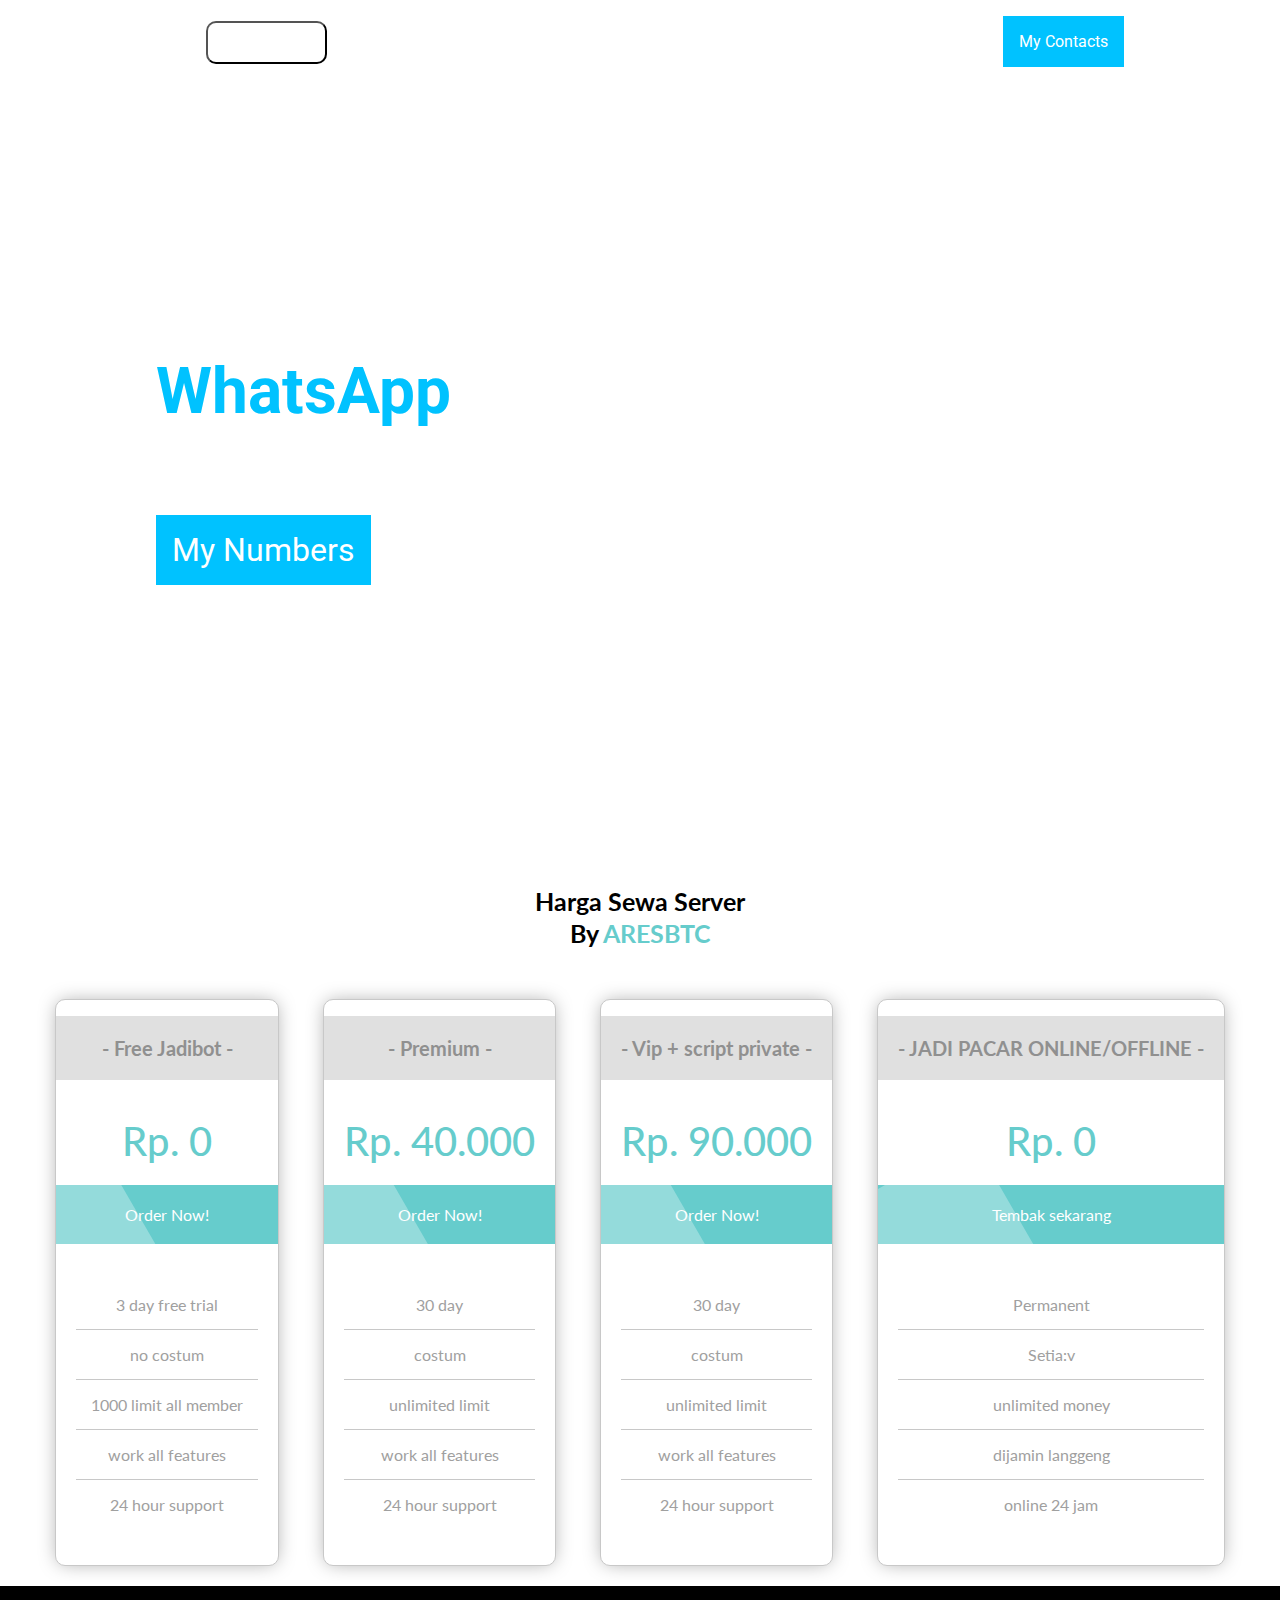
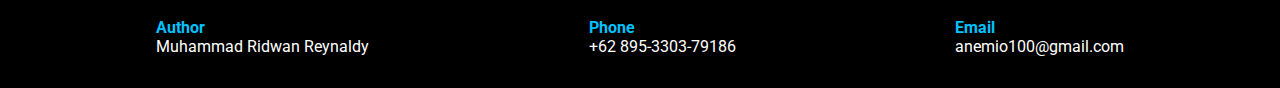
==== index.html @ dde26227 "Update index.html" ====
<!doctype html>
<html lang='en'>

<head>
    <meta charset="UTF-8" />
    <meta name="viewport" content="width-device-width, initial-scale=1.0" />
    <title>Ares Btc</title>
    <link rel="stylesheet" href="https://cdnjs.cloudflare.com/ajax/libs/font-awesome/5.14.0/css/all.min.css" link
        rel="stylesheet" href="css/style.scss" />
    <link href="https://fonts.googleapis.com/css?family=Lato:400,300,700,100" rel="stylesheet" type="text/css">

    <style>
        @import url("https://fonts.googleapis.com/css2?family=Roboto:wght@300;400;500;700;900&display=swap");

        * {
            box-sizing: border-box;
        }

        body {
            background-color: #fff;
            font-family: "Roboto", sans-serif;
            margin: 0;
        }

        .container {
            padding: 1rem;
            margin: 0 auto;
            max-width: 100%;
            width: 1000px;
        }

        header {
            background-image: url("https://l.top4top.io/p_2155hxgxy0.png");
            background-size: cover;
            background-position: center center;
            color: white;
            display: flex;
            flex-direction: column;
            align-items: flex-start;
            min-height: calc(100vh - 102px);
        }

        .content {
            font-size: 2rem;
            margin: auto;
            max-width: 100%;
        }

        .content h1 {
            color: #00c2ff;
            margin-bottom: 0;
        }

        nav {
            display: flex;
            justify-content: space-between;
        }

        nav .logo {
            font-size: 2.5rem;
        }

        nav ul {
            display: flex;
            list-style-type: none;
            padding: 0;
        }

        nav li a {
            color: white;
            padding: 1rem;
            text-decoration: none;
        }

        .selected {
            font-weight: bold;
        }

        .highlight {
            background-color: #00c2ff;
            color: white;
            padding: 1rem;
            text-decoration: none;
        }

        footer {
            background-color: #000;
            color: #fff;
            padding: 1rem;
        }

        footer ul {
            display: flex;
            align-items: center;
            justify-content: space-between;
            list-style-type: none;
            padding: 0;
        }

        footer strong {
            color: #00c2ff;
        }

        footer p {
            margin: 0;
        }

        @media screen and (max-width: 700px) {
            .content {
                margin: 2rem auto 0;
                font-size: 1.4rem;
            }

            nav ul {
                flex-direction: column;
            }

            nav li:not(:last-child) {
                margin-bottom: 1rem;
            }

            nav .highlight {
                display: none;
            }

            footer ul {
                flex-direction: column;
                justify-content: center;
            }

            footer li {
                margin: 1rem;
                text-align: center;
            }
        }

        /* pricing */

        a {
            text-decoration: none;
        }

        .price-header h1 {
            text-align: center;
            font-family: 'Lato', sans-serif;
            font-size: 25px;
            line-height: 32px;
            padding-top: 70px;
        }

        h1 a {
            color: #66CCCC;
        }

        .price-table-wrapper {
            font-family: 'Lato', sans-serif;
            text-align: center;
            margin-top: 30px;
        }

        .price-table-wrapper .featured-table {
            box-shadow: 0px 0px 19px -3px rgba(0, 0, 0, 0.36);
        }

        .price-table-wrapper .pricing-table {
            display: inline-block;
            border: 1px solid #C8C8C8;
            border-radius: 10px;
            background: white;
            margin: 20px;
            transition: all 0.3s ease-in-out;
        }

        .price-table-wrapper .pricing-table__header {
            padding: 20px;
            font-size: 20px;
            color: #909090;
            background: #E0E0E0;
        }

        .price-table-wrapper .pricing-table__price {
            color: #66CCCC;
            padding: 20px;
            margin: auto;
            font-size: 40px;
            font-weight: 500;
        }

        .price-table-wrapper .pricing-table__button {
            display: block;
            background: #66CCCC;
            text-decoration: none;
            padding: 20px;
            color: white;
            position: relative;
            overflow: hidden;
            transition: all 0.3s ease-in-out;
        }

        .price-table-wrapper .pricing-table__button:before {
            position: absolute;
            left: -20%;
            top: -10%;
            content: '';
            width: 60%;
            height: 220%;
            transform: rotate(-30deg);
            background: white;
            opacity: .3;
            transition: all 0.3s ease-in-out;
        }

        .price-table-wrapper .pricing-table__button:after {
            position: absolute;
            content: '>';
            top: 0;
            right: 0;
            font-size: 25px;
            padding: 15px;
            padding-right: 40px;
            color: white;
            opacity: 0;
            transition: all 0.3s ease-in-out;
        }

        .price-table-wrapper .pricing-table__button:hover {
            background: black;
        }

        .price-table-wrapper .pricing-table__list {
            padding: 20px;
            color: #A0A0A0;
        }

        .price-table-wrapper .pricing-table__list li {
            padding: 15px;
            border-bottom: 1px solid #C8C8C8;
            list-style: none;
        }

        .price-table-wrapper .pricing-table__list li:last-child {
            border: none;
        }

        .price-table-wrapper .pricing-table:hover {
            box-shadow: 0px 0px 19px -3px rgba(0, 0, 0, 0.36);
        }

        .price-table-wrapper .pricing-table:hover .pricing-table__button {
            padding-left: 0;
            padding-right: 35px;
        }

        .price-table-wrapper .pricing-table:hover .pricing-table__button:before {
            top: -80%;
            transform: rotate(0deg);
            width: 100%;
        }

        .price-table-wrapper .pricing-table:hover .pricing-table__button:after {
            opacity: 1;
            padding-right: 15px;
        }
    </style>
</head>

<body>
    <header>
        <nav class="container">
            <div class="logo">
                <i class="fas fa-robot"></i><button onclick="typeWriter()"
                    style="border-radius: 10px; background: none; opacity: 10px;">
                    <font id="demo" face="aladin" size="6" color="white">AresBtc<br></font>
                </button>
            </div>
            <ul>
                <li><a href="#" class="selected">Home</a></li>
                <li><a href="https://wa.me/6281802626072">Contact</a></li>
                <li><a href="/about/">My About</a></li>
                <li><a href="https://wa.me/6281802626072" class="highlight">My Contacts</a></li>
            </ul>
        </nav>
        <div class="content">
            <div class="container">
                <h1>WhatsApp</h1>
                <p>Numbers WhatsApp</p>
                <a class="highlight" href="https://wa.me/6281802626072">My Numbers</a>
            </div>
        </div>
    </header>

    <!-- Pricing -->
    <div class="price-header">
        <h1>Harga Sewa Server <br> By <a target="blank" href="https://instagram.com/genzai66">ARESBTC
            </a></h1>
    </div>

    <div class="price-table-wrapper">
        <div class="pricing-table featured-table">
            <h2 class="pricing-table__header">- Free Jadibot -</h2>
            <h3 class="pricing-table__price">Rp. 0</h3>
            <a target="blank" class="pricing-table__button" href="https://wa.me/6281802626072">
                Order Now!
            </a>
            <ul class="pricing-table__list">
                <li>3 day free trial</li>
                <li>no costum</li>
                <li>1000 limit all member</li>
                <li>work all features</li>
                <li>24 hour support</li>
            </ul>
        </div>
        <div class="pricing-table featured-table">
            <h2 class="pricing-table__header">- Premium -</h2>
            <h3 class="pricing-table__price">Rp. 40.000</h3>
            <a target="blank" class="pricing-table__button" href="https://wa.me/6281802626072">
                Order Now!
            </a>
            <ul class="pricing-table__list">
                <li>30 day</li>
                <li>costum</li>
                <li>unlimited limit</li>
                <li>work all features</li>
                <li>24 hour support</li>
            </ul>
        </div>
        <div class="pricing-table featured-table">
            <h2 class="pricing-table__header">- Vip + script private -</h2>
            <h3 class="pricing-table__price">Rp. 90.000</h3>
            <a target="blank" class="pricing-table__button" href="https://wa.me/6281802626072">
                Order Now!
            </a>
            <ul class="pricing-table__list">
                <li>30 day</li>
                <li>costum</li>
                <li>unlimited limit</li>
                <li>work all features</li>
                <li>24 hour support</li>
            </ul>
        </div>
        <div class="pricing-table featured-table">
            <h2 class="pricing-table__header">- JADI PACAR ONLINE/OFFLINE -</h2>
            <h3 class="pricing-table__price">Rp. 0</h3>
            <a target="blank" class="pricing-table__button" href="https://wa.me/6281802626072?text=aku+mau+jadi+pacar+aja">
                Tembak sekarang
            </a>
            <ul class="pricing-table__list">
                <li>Permanent</li>
                <li>Setia:v</li>
                <li>unlimited money</li>
                <li>dijamin langgeng</li>
                <li>online 24 jam</li>
            </ul>
        </div>
    </div>
    <!-- End of Pricing -->

    <footer>
        <ul class="container">
            <li>
                <strong>Author</strong>
                <p>Muhammad Ridwan Reynaldy</p>
            </li>
            <li>
                <strong>Phone</strong>
                <p>+62 895-3303-79186</p>
            </li>
            <li>
                <strong>Email</strong>
                <p>anemio100@gmail.com</p>
            </li>
        </ul>
    </footer>
</body>
<html>
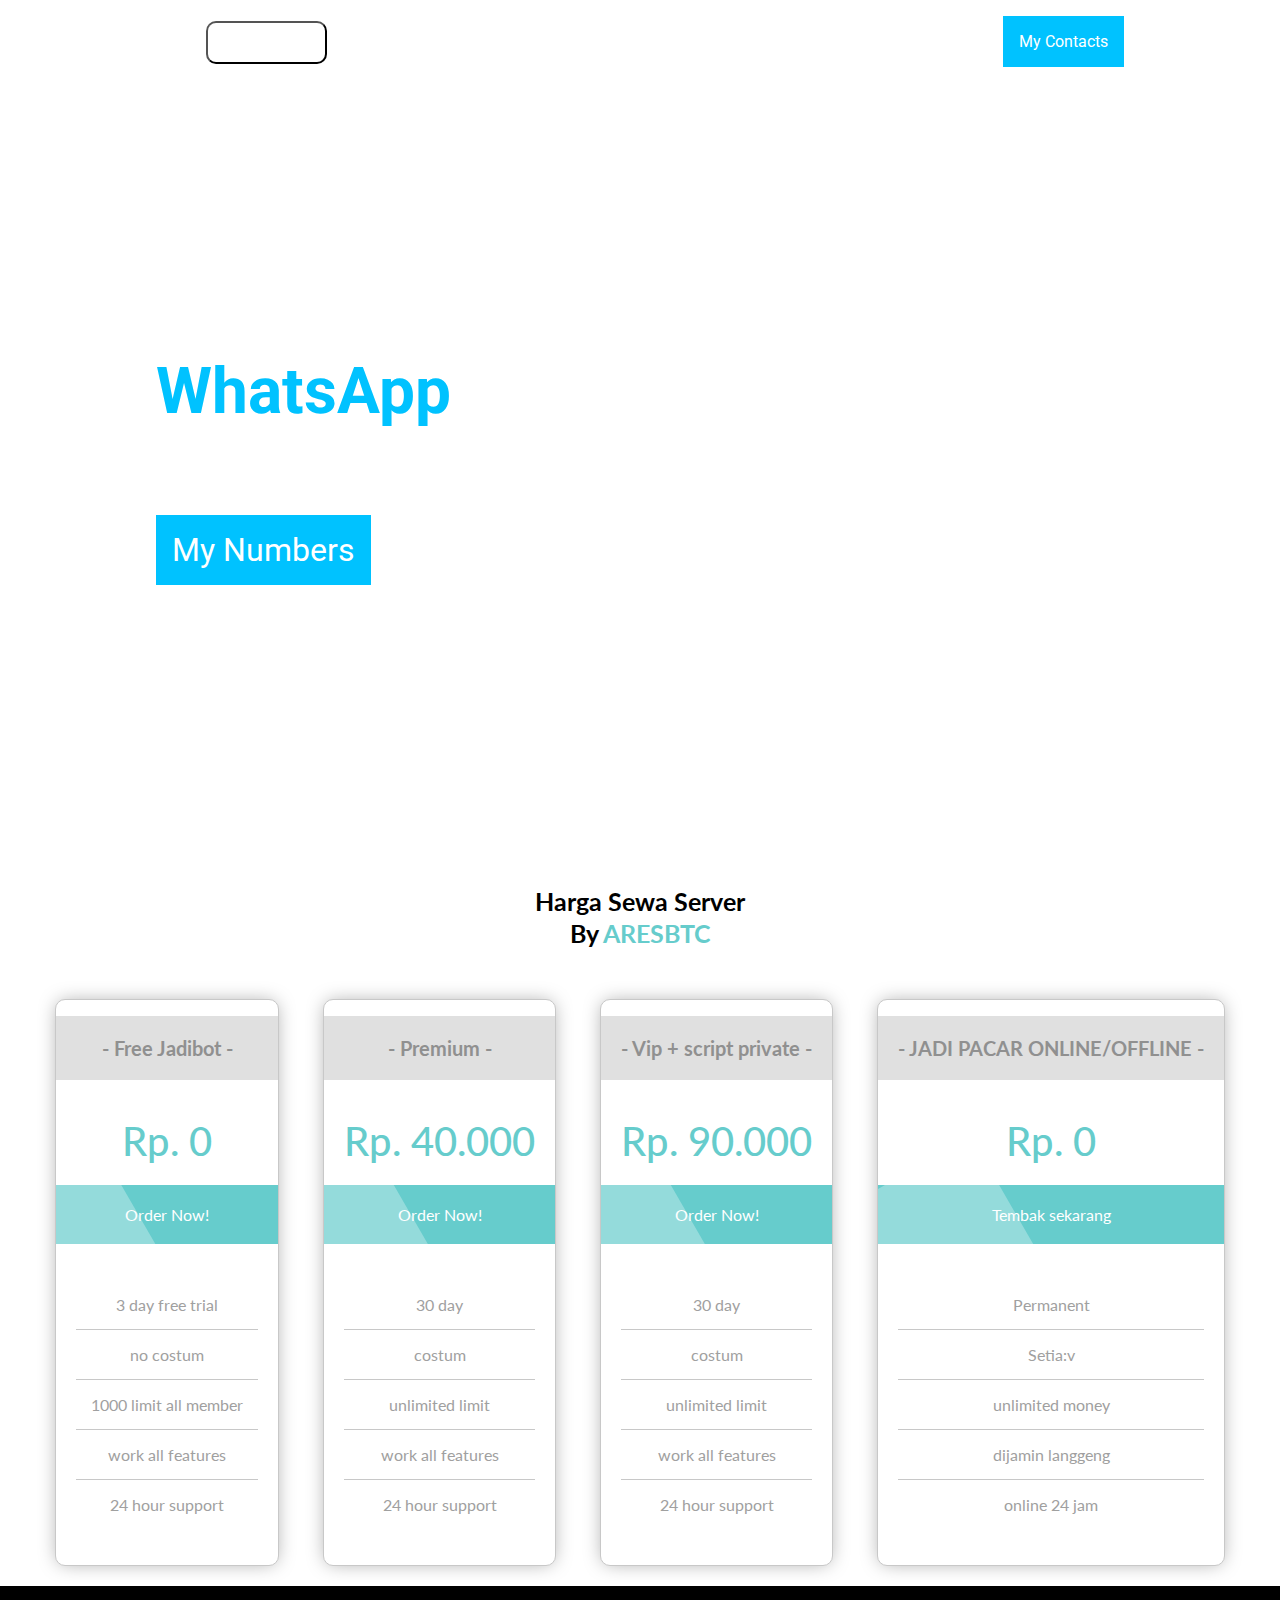
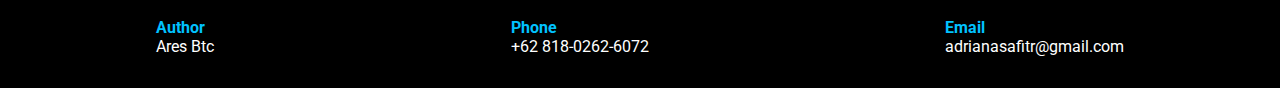
==== commit 1da67950: "Update index.html" ====
--- a/index.html
+++ b/index.html
@@ -30,7 +30,7 @@
         }
 
         header {
-            background-image: url("https://l.top4top.io/p_2155hxgxy0.png");
+            background-image: url("https://telegra.ph/file/ce24356ebe8707ab0e5d3.jpg");
             background-size: cover;
             background-position: center center;
             color: white;
@@ -359,15 +359,15 @@
         <ul class="container">
             <li>
                 <strong>Author</strong>
-                <p>Muhammad Ridwan Reynaldy</p>
+                <p>Ares Btc</p>
             </li>
             <li>
                 <strong>Phone</strong>
-                <p>+62 895-3303-79186</p>
+                <p>+62 818-0262-6072</p>
             </li>
             <li>
                 <strong>Email</strong>
-                <p>anemio100@gmail.com</p>
+                <p>adrianasafitr@gmail.com</p>
             </li>
         </ul>
     </footer>
